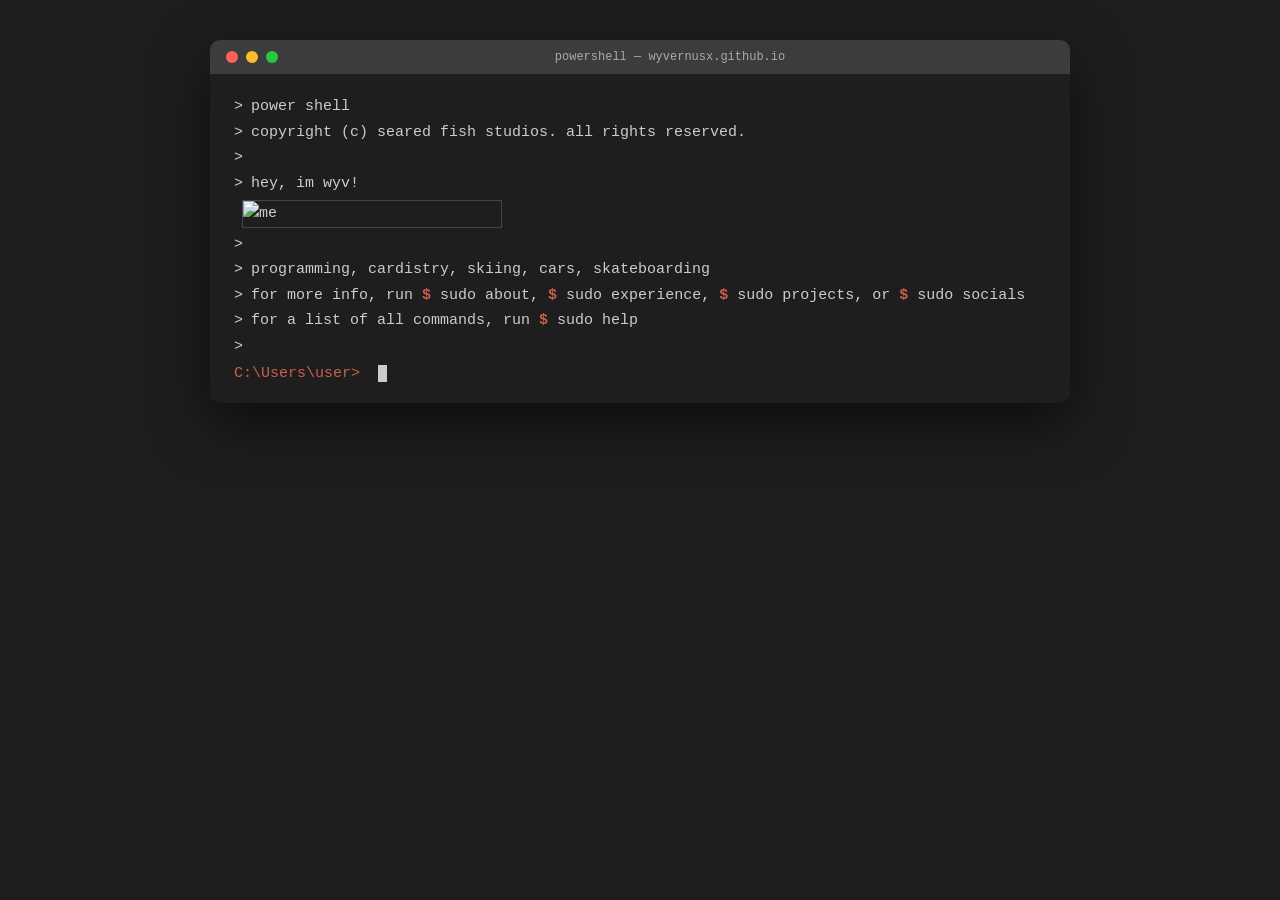
==== index.html @ 0ee799a3 "added another page with nvim config, updated info on careers and main page" ====
<!DOCTYPE html>
<html lang="en">
<head>
  <meta charset="UTF-8" />
  <meta name="viewport" content="width=device-width, initial-scale=1.0" />
  <title>powershell</title>
  <link rel="icon" href="https://raw.githubusercontent.com/WyvernusX/wyvernusx.github.io/main/favicion.png" type="image/png" />
  <style>
    * { margin: 0; padding: 0; box-sizing: border-box; }

    body {
      background: #1e1e1e;
      color: #cccccc;
      font-family: 'Cascadia Code', 'Consolas', 'Courier New', monospace;
      font-size: 15px;
      padding: 40px 20px;
    }

    .window {
      max-width: 860px;
      width: 100%;
      margin: 0 auto;
      border-radius: 10px;
      overflow: hidden;
      box-shadow: 0 20px 60px rgba(0,0,0,0.6);
      background: #1e1e1e;
    }

    .titlebar {
      background: #3c3c3c;
      padding: 10px 16px;
      display: flex;
      align-items: center;
      gap: 8px;
    }

    .titlebar-dot { width: 12px; height: 12px; border-radius: 50%; }
    .dot-red    { background: #ff5f57; }
    .dot-yellow { background: #febc2e; }
    .dot-green  { background: #28c840; }

    .titlebar-title {
      margin: 0 auto;
      font-size: 12px;
      color: #aaa;
    }

    .terminal {
      background: #1e1e1e;
      padding: 20px 24px 16px;
      line-height: 1.7;
      border-radius: 0 0 10px 10px;

      min-height: 200px;
    }

    .line {
      display: flex;
      align-items: flex-start;
      gap: 8px;
      min-height: 1.7em;
    }

    .prompt { color: #cccccc; white-space: pre; flex-shrink: 0; }
    .text   { color: #cccccc; }

    .img-block {
      display: flex;
      align-items: flex-start;
      gap: 8px;
    }

    .arrows-col {
      display: flex;
      flex-direction: column;
      color: #cccccc;
      line-height: 1.7;
      flex-shrink: 0;
    }

    .img-block img {
      display: block;
      width: 260px;
      border: 1px solid #444;
      margin: 4px 0;
    }

    .dollar { color: #c9604e; font-weight: bold; }

    /* output blocks */
    .cmd-output {
      margin: 2px 0 4px 0;
      border-left: 2px solid #cccccc;
      padding-left: 12px;
    }
    .cmd-output div { color: #cccccc; line-height: 1.7; }
    .cmd-output a   { color: #4ec9b0; }

    .error-line { color: #f44747; line-height: 1.7; }

    /* input row */
    .input-line {
      display: flex;
      align-items: center;
      gap: 8px;
      margin-top: 2px;
    }

    .input-prompt { color: #c9604e; white-space: pre; flex-shrink: 0; }
    .fake-input   { display: flex; align-items: center; flex: 1; position: relative; }

    #cmd-display {
      color: #cccccc;
      white-space: pre;
      outline: none;
    }

    /* real hidden input to capture keystrokes */
    #real-input {
      position: absolute;
      opacity: 0;
      width: 1px;
      height: 1px;
      border: none;
      outline: none;
      pointer-events: none;
    }

    .cursor {
      display: inline-block;
      width: 9px;
      height: 1.15em;
      background: #cccccc;
      vertical-align: text-bottom;
      margin-left: 1px;
      animation: blink 1.1s step-end infinite;
    }

    @keyframes blink {
      0%, 100% { opacity: 1; }
      50%       { opacity: 0; }
    }

    /* history lines (past commands + output) */
    .history { }
    .history-cmd {
      display: flex;
      align-items: center;
      gap: 8px;
      color: #cccccc;
      line-height: 1.7;
    }
    .history-cmd .input-prompt { color: #c9604e; }

    @media (max-width: 600px) {
      body { font-size: 12px; padding: 0; }
      .window { border-radius: 0; }
      .terminal { border-radius: 0; padding: 12px 14px; }
      .img-block img { width: 160px; }
    }
  </style>
</head>
<body>

<div class="window">
  <div class="titlebar">
    <div class="titlebar-dot dot-red"></div>
    <div class="titlebar-dot dot-yellow"></div>
    <div class="titlebar-dot dot-green"></div>
    <span class="titlebar-title">powershell — wyvernusx.github.io</span>
  </div>

  <div class="terminal" id="terminal">

    <!-- static intro -->
    <div class="line"><span class="prompt">&gt;</span><span class="text">power shell</span></div>
    <div class="line"><span class="prompt">&gt;</span><span class="text">copyright (c) seared fish studios. all rights reserved.</span></div>
    <div class="line"><span class="prompt">&gt;</span></div>
    <div class="line"><span class="prompt">&gt;</span><span class="text">hey, im wyv!</span></div>

    <div class="img-block" id="imgBlock">
      <div class="arrows-col" id="arrowsCol"></div>
      <img id="pfp" src="https://raw.githubusercontent.com/WyvernusX/wyvernusx.github.io/main/images.jpg" alt="me" />
    </div>

    <div class="line"><span class="prompt">&gt;</span></div>
    <div class="line"><span class="prompt">&gt;</span><span class="text">programming, cardistry, skiing, cars, skateboarding</span></div>
    <div class="line">
      <span class="prompt">&gt;</span>
      <span class="text">for more info, run
        <span class="dollar">$</span> sudo about,
        <span class="dollar">$</span> sudo experience,
        <span class="dollar">$</span> sudo projects, or
        <span class="dollar">$</span> sudo socials
      </span>
    </div>
    <div class="line"><span class="prompt">&gt;</span><span class="text">for a list of all commands, run <span class="dollar">$</span> sudo help</span></div>
    <div class="line"><span class="prompt">&gt;</span></div>

    <!-- command history appears here -->
    <div id="history"></div>

    <!-- live input line -->
    <div class="input-line" id="inputLine">
      <span class="input-prompt">C:\Users\user&gt;&nbsp;</span>
      <div class="fake-input">
        <input id="real-input" type="text" autocomplete="off" autocorrect="off" autocapitalize="off" spellcheck="false" />
        <span id="cmd-display"></span><span class="cursor" id="cursor"></span>
      </div>
    </div>

  </div>
</div>

<script>
  /* ── arrows beside image ── */
  function fillArrows() {
    const img = document.getElementById('pfp');
    const col = document.getElementById('arrowsCol');
    col.innerHTML = '';
    const lineH = parseFloat(getComputedStyle(col).lineHeight) || 23;
    const count = Math.round(img.offsetHeight / lineH);
    for (let i = 0; i < count; i++) {
      const s = document.createElement('span');
      s.textContent = '>';
      col.appendChild(s);
    }
  }
  const pfp = document.getElementById('pfp');
  pfp.addEventListener('load', fillArrows);
  if (pfp.complete) fillArrows();
  window.addEventListener('resize', fillArrows);

  /* ── commands ── */
  const commands = {
    'sudo about': {
      lines: [
        '> INTP',
        '> aspiring front end dev and software engineer',
        '> currently learning DSA',
        '> pc and computer enthusiast',
        '> intermediate cardist',
        '> lexus fanboy (benz > bmw)',
        '> alpine & freestyle skier',
      ]
    },
    'sudo experience': {
      lines: [
        '> kotlin, python, lua, and git',
        '> founder + lead dev @ seared fish studios',
        '> leader of school coding club',
        '> leetcode grinder',
        '> nvim user',
      ]
    },
    'sudo projects': {
      lines: [
        '> wyvernusx.github.io — this site',
        '> rhythm - basic rhythm game',
        '> fish - small website demo / test',
        '> various miscellaneous projects and others on github',
      ]
    },
    'sudo socials': {
      lines: [
        '> discord  -> wyvernusx',
        '> leetcode -> wyvernusx',
        '> dm::oj -> wyvernusx',
        '> github   -> wyvernusx',
        '> unity  -> wyvernusx_',
        '> spotify  -> wyv',
        '> usually found under "wyvernusx" or "wyv"',
      ]
    },
    'sudo help': {
      lines: [
        '> sudo about       — everything about me',
        '> sudo experience  — skills & experience',
        '> sudo projects    — things i\'ve made',
        '> sudo socials     — where to find me',
        '> sudo exit        — close terminal',
        '> sudo clear            — clear history',
      ]
    },
  };

  /* ── DOM refs ── */
  const terminal   = document.getElementById('terminal');
  const history    = document.getElementById('history');
  const inputLine  = document.getElementById('inputLine');
  const realInput  = document.getElementById('real-input');
  const cmdDisplay = document.getElementById('cmd-display');

  /* ── focus input on any click ── */
  terminal.addEventListener('click', () => realInput.focus());
  realInput.focus();

  /* ── sync display span with hidden input ── */
  realInput.addEventListener('input', () => {
    cmdDisplay.textContent = realInput.value;
  });

  /* ── handle enter ── */
  realInput.addEventListener('keydown', (e) => {
    if (e.key === 'Enter') {
      e.preventDefault();
      const raw = realInput.value.trim().toLowerCase();
      submitCommand(raw);
    }
  });

  function submitCommand(raw) {
    /* record the typed line */
    const cmdRow = document.createElement('div');
    cmdRow.className = 'history-cmd';
    cmdRow.innerHTML = `<span class="input-prompt">C:\\Users\\user&gt;&nbsp;</span><span>${escHtml(realInput.value.trim())}</span>`;
    history.appendChild(cmdRow);

    /* clear input */
    realInput.value = '';
    cmdDisplay.textContent = '';

    /* handle special cases */
    if (raw === 'sudo exit') {
      const bye = document.createElement('div');
      bye.className = 'cmd-output';
      bye.innerHTML = '<div>> session ended. refresh to restart.</div>';
      history.appendChild(bye);
      inputLine.style.display = 'none';
      scrollDown();
      return;
    }

    if (raw === 'sudo clear') {
      history.innerHTML = '';
      scrollDown();
      return;
    }

    if (raw === 'sudo careers') {
      window.location.href = "https://wyvernusx.github.io/careers";
      return;
    }

    if (raw === 'nvim') {
      window.location.href = "https://wyvernusx.github.io/nvim";
      return;
    }

    if (raw === '') {
      scrollDown();
      return;
    }

    /* known command */
    if (commands[raw]) {
      const block = document.createElement('div');
      block.className = 'cmd-output';
      commands[raw].lines.forEach(l => {
        const d = document.createElement('div');
        d.textContent = l;
        block.appendChild(d);
      });
      history.appendChild(block);
    } else {
      /* unknown */
      const err = document.createElement('div');
      err.className = 'error-line';
      err.textContent = `> '${raw}' is not recognized. type 'sudo help' for a list of commands.`;
      history.appendChild(err);
    }

    scrollDown();
  }

  function scrollDown() {
    window.scrollTo({ top: document.body.scrollHeight, behavior: 'smooth' });
  }

  function escHtml(str) {
    return str.replace(/&/g,'&amp;').replace(/</g,'&lt;').replace(/>/g,'&gt;');
  }
</script>

</body>
</html>
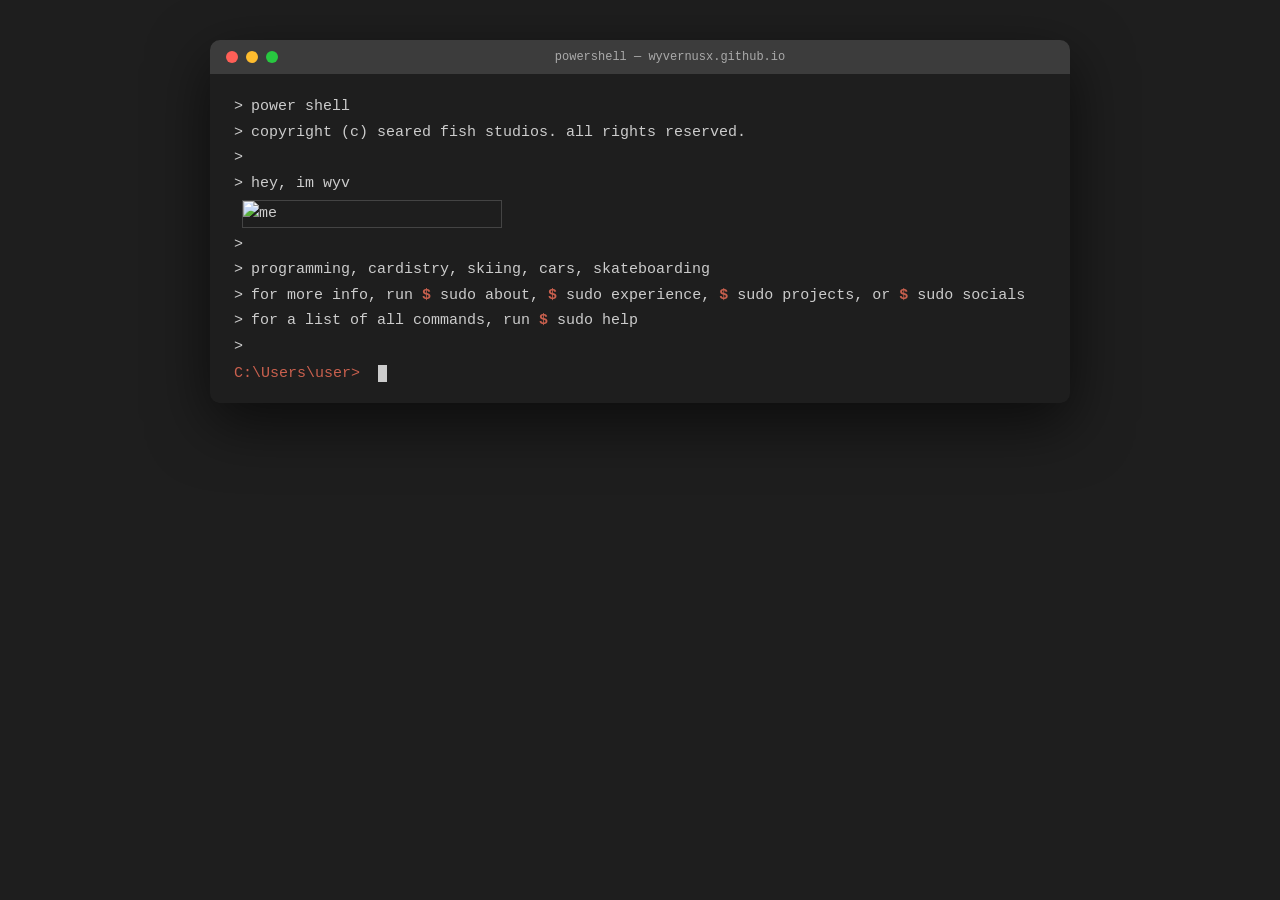
==== commit 31e28adc: "test" ====
--- a/index.html
+++ b/index.html
@@ -176,7 +176,7 @@
     <div class="line"><span class="prompt">&gt;</span><span class="text">power shell</span></div>
     <div class="line"><span class="prompt">&gt;</span><span class="text">copyright (c) seared fish studios. all rights reserved.</span></div>
     <div class="line"><span class="prompt">&gt;</span></div>
-    <div class="line"><span class="prompt">&gt;</span><span class="text">hey, im wyv!</span></div>
+    <div class="line"><span class="prompt">&gt;</span><span class="text">hey, im wyv</span></div>
 
     <div class="img-block" id="imgBlock">
       <div class="arrows-col" id="arrowsCol"></div>
@@ -265,7 +265,7 @@
       lines: [
         '> discord  -> wyvernusx',
         '> leetcode -> wyvernusx',
-        '> dm::oj -> wyvernusx',
+        '> dmoj -> wyvernusx',
         '> github   -> wyvernusx',
         '> unity  -> wyvernusx_',
         '> spotify  -> wyv',
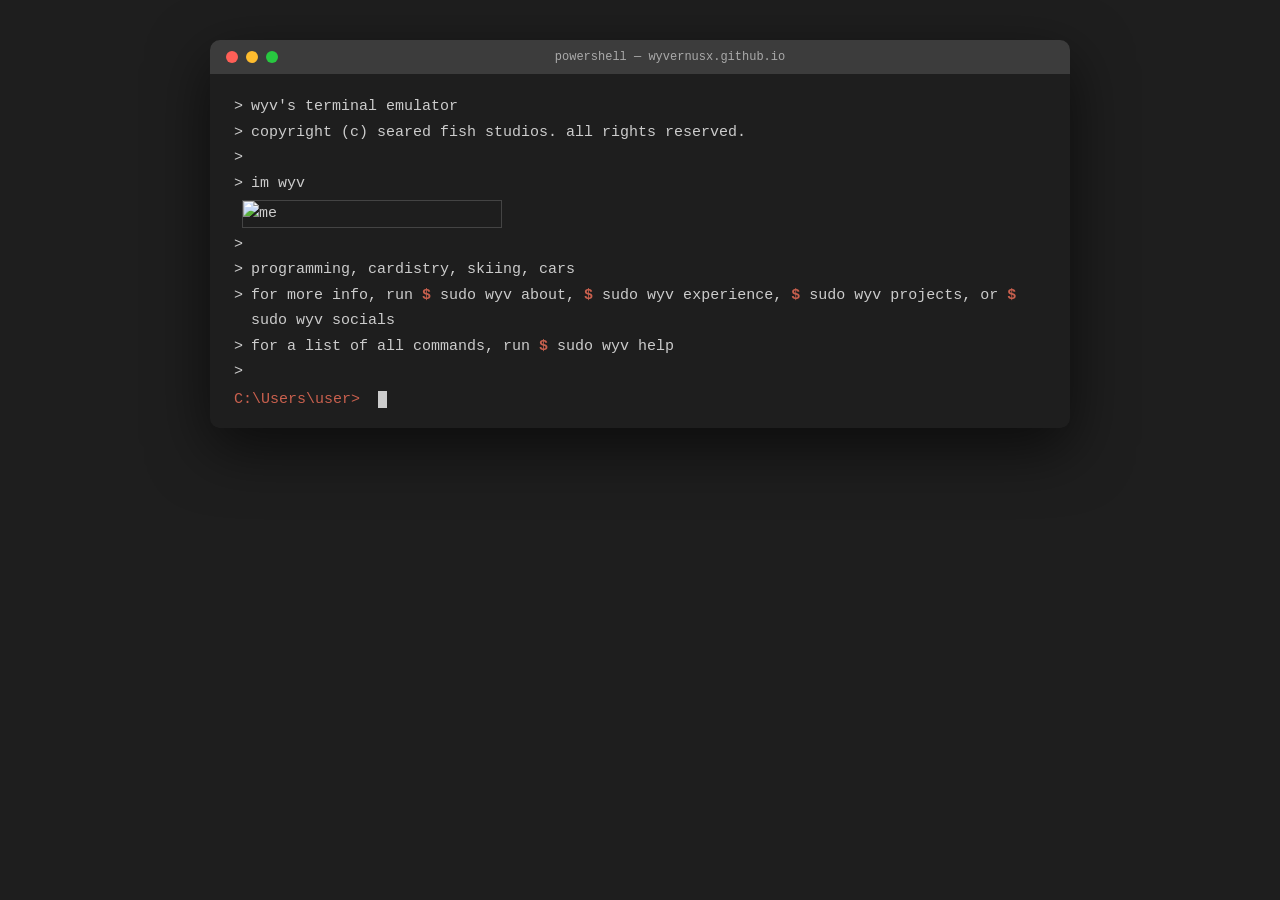
==== commit a2133602: "updated main page to show more accurate info" ====
--- a/index.html
+++ b/index.html
@@ -173,10 +173,10 @@
   <div class="terminal" id="terminal">
 
     <!-- static intro -->
-    <div class="line"><span class="prompt">&gt;</span><span class="text">power shell</span></div>
+    <div class="line"><span class="prompt">&gt;</span><span class="text">wyv's terminal emulator</span></div>
     <div class="line"><span class="prompt">&gt;</span><span class="text">copyright (c) seared fish studios. all rights reserved.</span></div>
     <div class="line"><span class="prompt">&gt;</span></div>
-    <div class="line"><span class="prompt">&gt;</span><span class="text">hey, im wyv</span></div>
+    <div class="line"><span class="prompt">&gt;</span><span class="text">im wyv</span></div>
 
     <div class="img-block" id="imgBlock">
       <div class="arrows-col" id="arrowsCol"></div>
@@ -184,17 +184,17 @@
     </div>
 
     <div class="line"><span class="prompt">&gt;</span></div>
-    <div class="line"><span class="prompt">&gt;</span><span class="text">programming, cardistry, skiing, cars, skateboarding</span></div>
+    <div class="line"><span class="prompt">&gt;</span><span class="text">programming, cardistry, skiing, cars</span></div>
     <div class="line">
       <span class="prompt">&gt;</span>
       <span class="text">for more info, run
-        <span class="dollar">$</span> sudo about,
-        <span class="dollar">$</span> sudo experience,
-        <span class="dollar">$</span> sudo projects, or
-        <span class="dollar">$</span> sudo socials
+        <span class="dollar">$</span> sudo wyv about,
+        <span class="dollar">$</span> sudo wyv experience,
+        <span class="dollar">$</span> sudo wyv projects, or
+        <span class="dollar">$</span> sudo wyv socials
       </span>
     </div>
-    <div class="line"><span class="prompt">&gt;</span><span class="text">for a list of all commands, run <span class="dollar">$</span> sudo help</span></div>
+    <div class="line"><span class="prompt">&gt;</span><span class="text">for a list of all commands, run <span class="dollar">$</span> sudo wyv help</span></div>
     <div class="line"><span class="prompt">&gt;</span></div>
 
     <!-- command history appears here -->
@@ -233,53 +233,53 @@
 
   /* ── commands ── */
   const commands = {
-    'sudo about': {
+    'sudo wyv about': {
       lines: [
         '> INTP',
-        '> aspiring front end dev and software engineer',
-        '> currently learning DSA',
+        '> aspiring full stack dev and software engineer',
+        '> DSA & OOP in progress',
         '> pc and computer enthusiast',
         '> intermediate cardist',
         '> lexus fanboy (benz > bmw)',
         '> alpine & freestyle skier',
       ]
     },
-    'sudo experience': {
-      lines: [
-        '> kotlin, python, lua, and git',
+    'sudo wyv experience': {
+      lines: [
+        '> typescript, kotlin, python, lua, nix, java, c++, c#',
+        '> unity engine, roblox studio', 
+        '> git vcs', 
         '> founder + lead dev @ seared fish studios',
-        '> leader of school coding club',
-        '> leetcode grinder',
-        '> nvim user',
-      ]
-    },
-    'sudo projects': {
+        '> nix os, fedora, windows, mac os',   
+      ]
+    },
+    'sudo wyv projects': {
       lines: [
         '> wyvernusx.github.io — this site',
+        '> serious pizza delivery - movement based unity game', 
         '> rhythm - basic rhythm game',
         '> fish - small website demo / test',
-        '> various miscellaneous projects and others on github',
-      ]
-    },
-    'sudo socials': {
+        '> various miscellaneous projects and others on github', 
+      ]
+    },
+    'sudo wyv socials': {
       lines: [
         '> discord  -> wyvernusx',
         '> leetcode -> wyvernusx',
-        '> dmoj -> wyvernusx',
+        '> dmoj     -> wyvernusx',
         '> github   -> wyvernusx',
-        '> unity  -> wyvernusx_',
-        '> spotify  -> wyv',
+        '> unity    -> wyvernusx_', 
         '> usually found under "wyvernusx" or "wyv"',
       ]
     },
-    'sudo help': {
-      lines: [
-        '> sudo about       — everything about me',
-        '> sudo experience  — skills & experience',
-        '> sudo projects    — things i\'ve made',
-        '> sudo socials     — where to find me',
-        '> sudo exit        — close terminal',
-        '> sudo clear            — clear history',
+    'sudo wyv help': {
+      lines: [
+        '> sudo wyv about       — everything about me',
+        '> sudo wyv experience  — skills & experience',
+        '> sudo wyv projects    — things i\'ve made',
+        '> sudo wyv socials     — where to find me',
+        '> exit             — close terminal',
+        '> clear            — clear history',
       ]
     },
   };
@@ -321,7 +321,7 @@
     cmdDisplay.textContent = '';
 
     /* handle special cases */
-    if (raw === 'sudo exit') {
+    if (raw === 'exit') {
       const bye = document.createElement('div');
       bye.className = 'cmd-output';
       bye.innerHTML = '<div>> session ended. refresh to restart.</div>';
@@ -331,7 +331,7 @@
       return;
     }
 
-    if (raw === 'sudo clear') {
+    if (raw === 'clear') {
       history.innerHTML = '';
       scrollDown();
       return;
@@ -342,10 +342,10 @@
       return;
     }
 
-    if (raw === 'nvim') {
+    /*if (raw === 'nvim') {
       window.location.href = "https://wyvernusx.github.io/nvim";
       return;
-    }
+    }*/
 
     if (raw === '') {
       scrollDown();
@@ -366,7 +366,7 @@
       /* unknown */
       const err = document.createElement('div');
       err.className = 'error-line';
-      err.textContent = `> '${raw}' is not recognized. type 'sudo help' for a list of commands.`;
+      err.textContent = `> '${raw}' is not recognized. type 'sudo wyv help' for a list of commands.`;
       history.appendChild(err);
     }
 
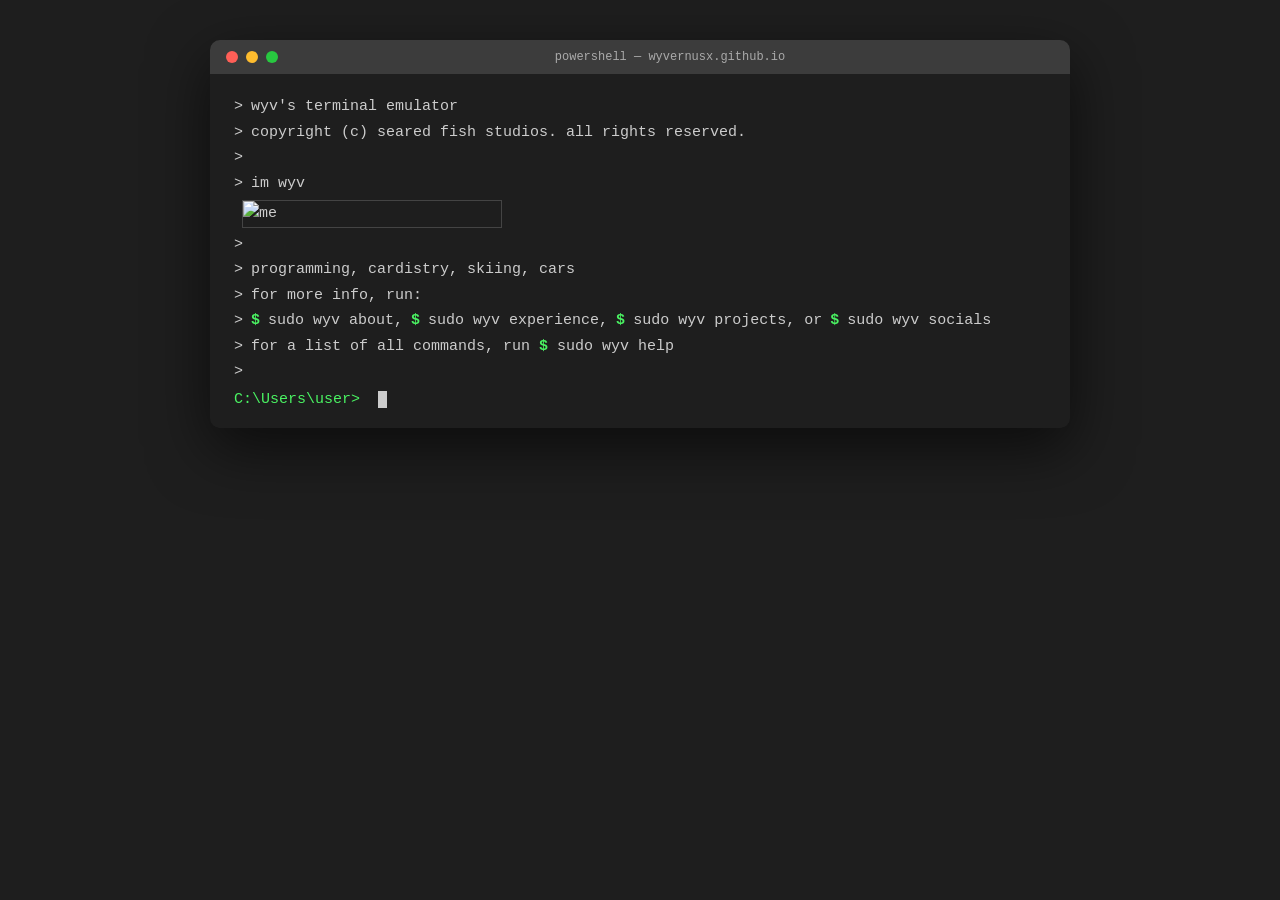
==== commit b644b7ea: "updated index page" ====
--- a/index.html
+++ b/index.html
@@ -85,7 +85,7 @@
       margin: 4px 0;
     }
 
-    .dollar { color: #c9604e; font-weight: bold; }
+    .dollar { color: #4AF262; font-weight: bold; }
 
     /* output blocks */
     .cmd-output {
@@ -106,7 +106,7 @@
       margin-top: 2px;
     }
 
-    .input-prompt { color: #c9604e; white-space: pre; flex-shrink: 0; }
+    .input-prompt { color: #4AF262; white-space: pre; flex-shrink: 0; }
     .fake-input   { display: flex; align-items: center; flex: 1; position: relative; }
 
     #cmd-display {
@@ -150,7 +150,7 @@
       color: #cccccc;
       line-height: 1.7;
     }
-    .history-cmd .input-prompt { color: #c9604e; }
+    .history-cmd .input-prompt { color: #4AF262; }
 
     @media (max-width: 600px) {
       body { font-size: 12px; padding: 0; }
@@ -187,7 +187,11 @@
     <div class="line"><span class="prompt">&gt;</span><span class="text">programming, cardistry, skiing, cars</span></div>
     <div class="line">
       <span class="prompt">&gt;</span>
-      <span class="text">for more info, run
+      <span class="text">for more info, run:
+      </span>
+    </div> 
+    <div class="line">
+        <span class="prompt">&gt;</span> 
         <span class="dollar">$</span> sudo wyv about,
         <span class="dollar">$</span> sudo wyv experience,
         <span class="dollar">$</span> sudo wyv projects, or
@@ -313,7 +317,7 @@
     /* record the typed line */
     const cmdRow = document.createElement('div');
     cmdRow.className = 'history-cmd';
-    cmdRow.innerHTML = `<span class="input-prompt">C:\\Users\\user&gt;&nbsp;</span><span>${escHtml(realInput.value.trim())}</span>`;
+    cmdRow.innerHTML = `<span class="input-prompt">user@wyvos&gt;&nbsp;</span><span>${escHtml(realInput.value.trim())}</span>`;
     history.appendChild(cmdRow);
 
     /* clear input */
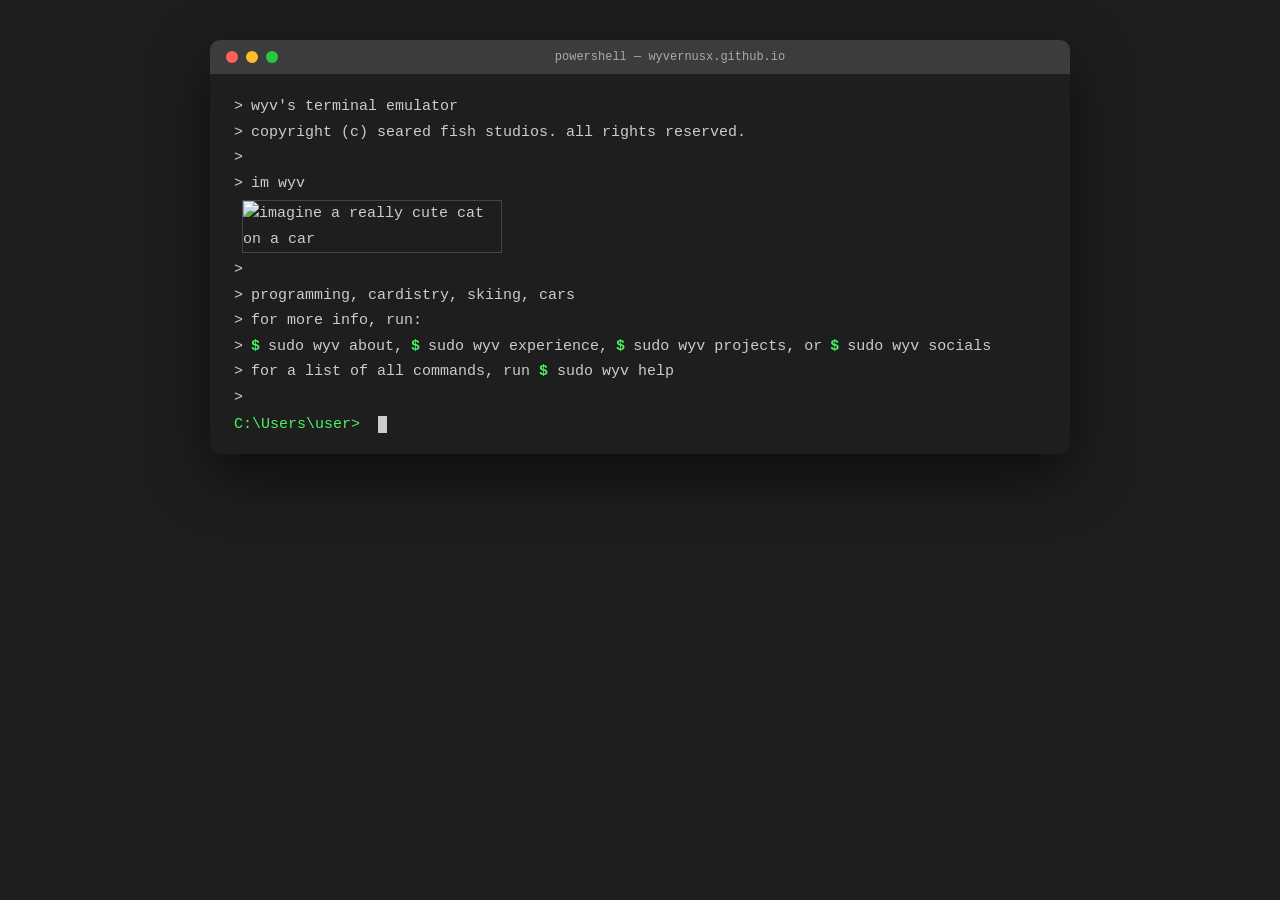
==== commit c80c2361: "updated image" ====
--- a/index.html
+++ b/index.html
@@ -180,7 +180,7 @@
 
     <div class="img-block" id="imgBlock">
       <div class="arrows-col" id="arrowsCol"></div>
-      <img id="pfp" src="https://raw.githubusercontent.com/WyvernusX/wyvernusx.github.io/main/images.jpg" alt="me" />
+      <img id="pfp" src="https://raw.githubusercontent.com/WyvernusX/wyvernusx.github.io/main/za-cat.jpeg" alt="imagine a really cute cat on a car" />
     </div>
 
     <div class="line"><span class="prompt">&gt;</span></div>
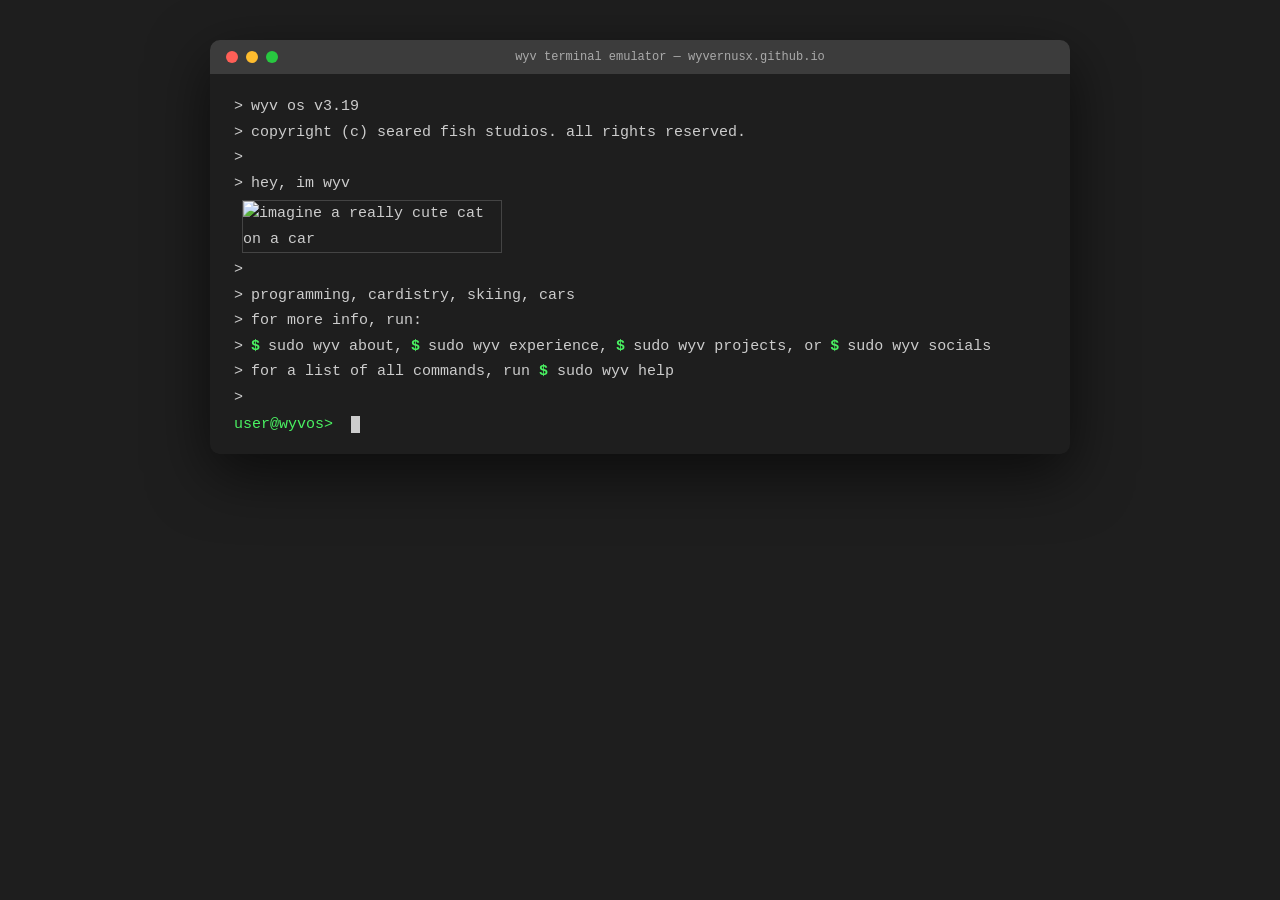
==== commit 4dc212ae: "updated name and removed c drive" ====
--- a/index.html
+++ b/index.html
@@ -167,16 +167,16 @@
     <div class="titlebar-dot dot-red"></div>
     <div class="titlebar-dot dot-yellow"></div>
     <div class="titlebar-dot dot-green"></div>
-    <span class="titlebar-title">powershell — wyvernusx.github.io</span>
+    <span class="titlebar-title">wyv terminal emulator — wyvernusx.github.io</span>
   </div>
 
   <div class="terminal" id="terminal">
 
     <!-- static intro -->
-    <div class="line"><span class="prompt">&gt;</span><span class="text">wyv's terminal emulator</span></div>
+    <div class="line"><span class="prompt">&gt;</span><span class="text">wyv os v3.19</span></div>
     <div class="line"><span class="prompt">&gt;</span><span class="text">copyright (c) seared fish studios. all rights reserved.</span></div>
     <div class="line"><span class="prompt">&gt;</span></div>
-    <div class="line"><span class="prompt">&gt;</span><span class="text">im wyv</span></div>
+    <div class="line"><span class="prompt">&gt;</span><span class="text">hey, im wyv</span></div>
 
     <div class="img-block" id="imgBlock">
       <div class="arrows-col" id="arrowsCol"></div>
@@ -206,7 +206,7 @@
 
     <!-- live input line -->
     <div class="input-line" id="inputLine">
-      <span class="input-prompt">C:\Users\user&gt;&nbsp;</span>
+      <span class="input-prompt">user@wyvos&gt;&nbsp;</span>
       <div class="fake-input">
         <input id="real-input" type="text" autocomplete="off" autocorrect="off" autocapitalize="off" spellcheck="false" />
         <span id="cmd-display"></span><span class="cursor" id="cursor"></span>
